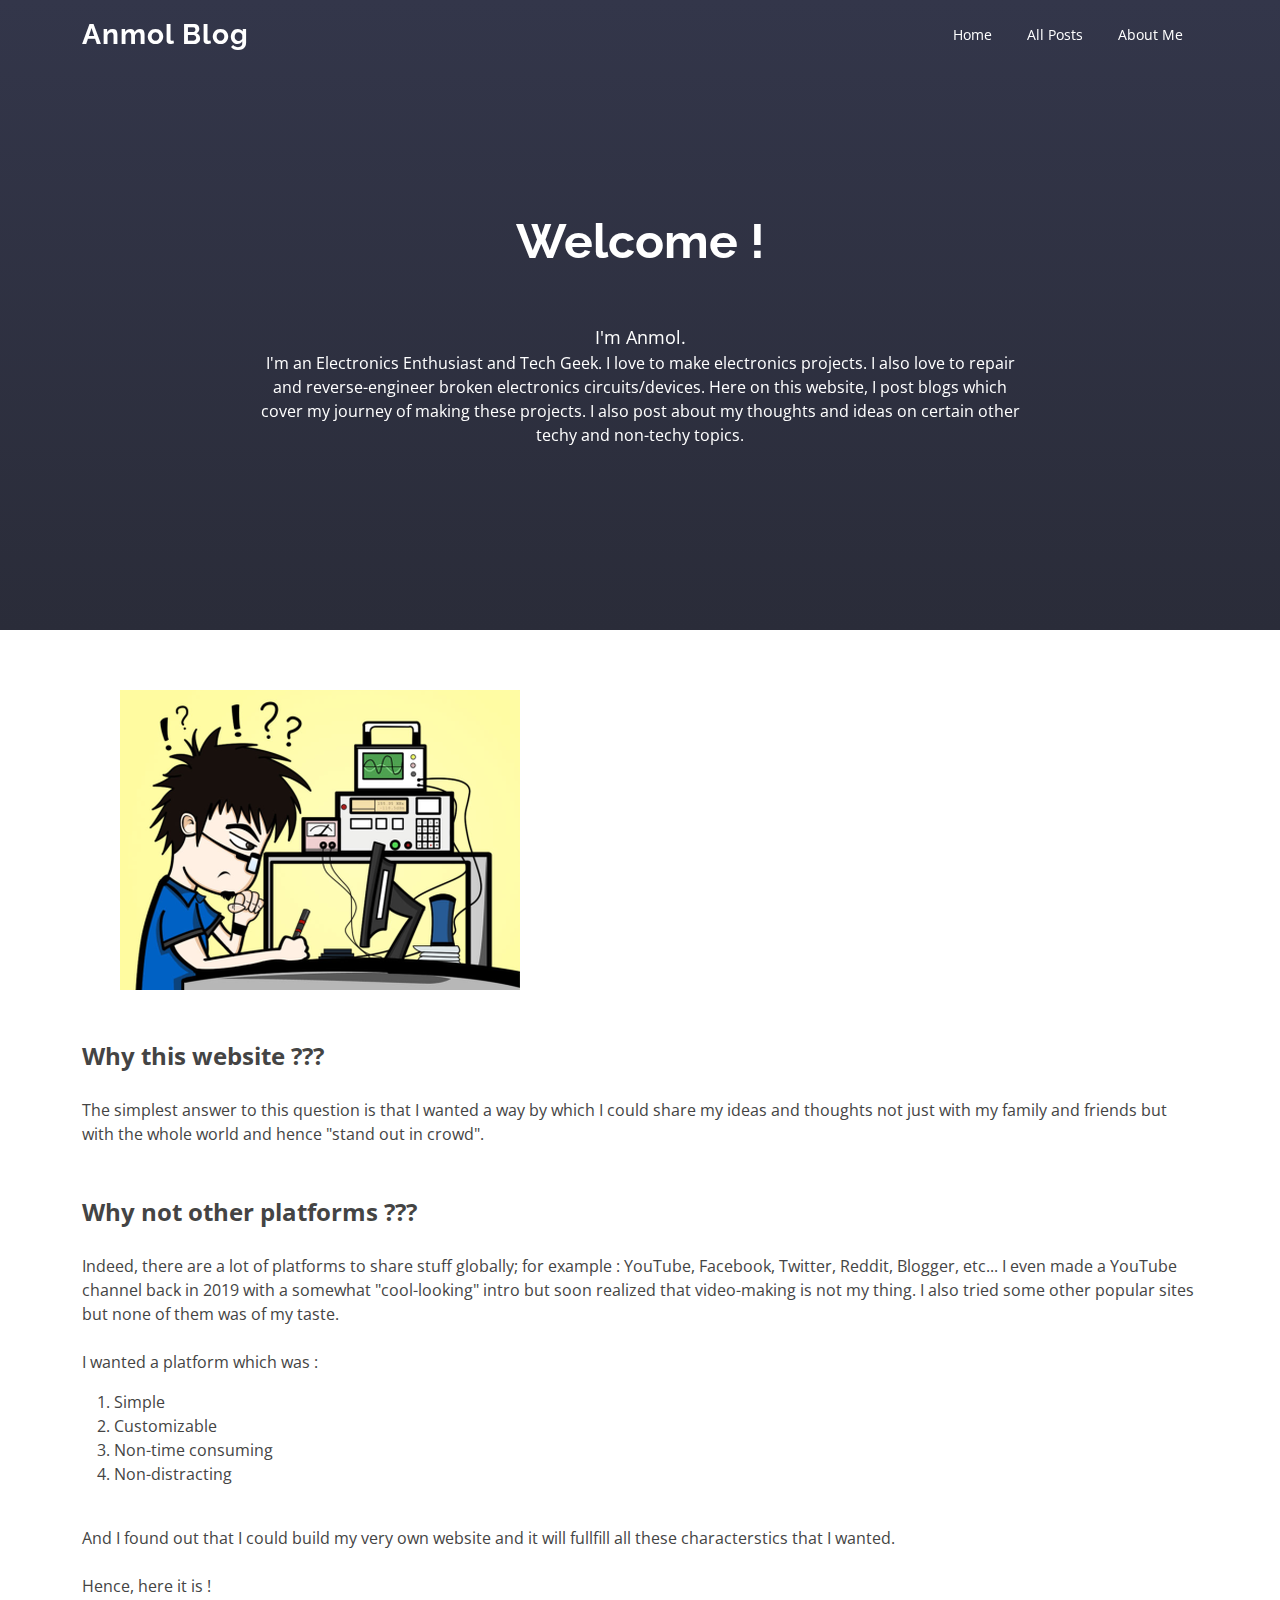
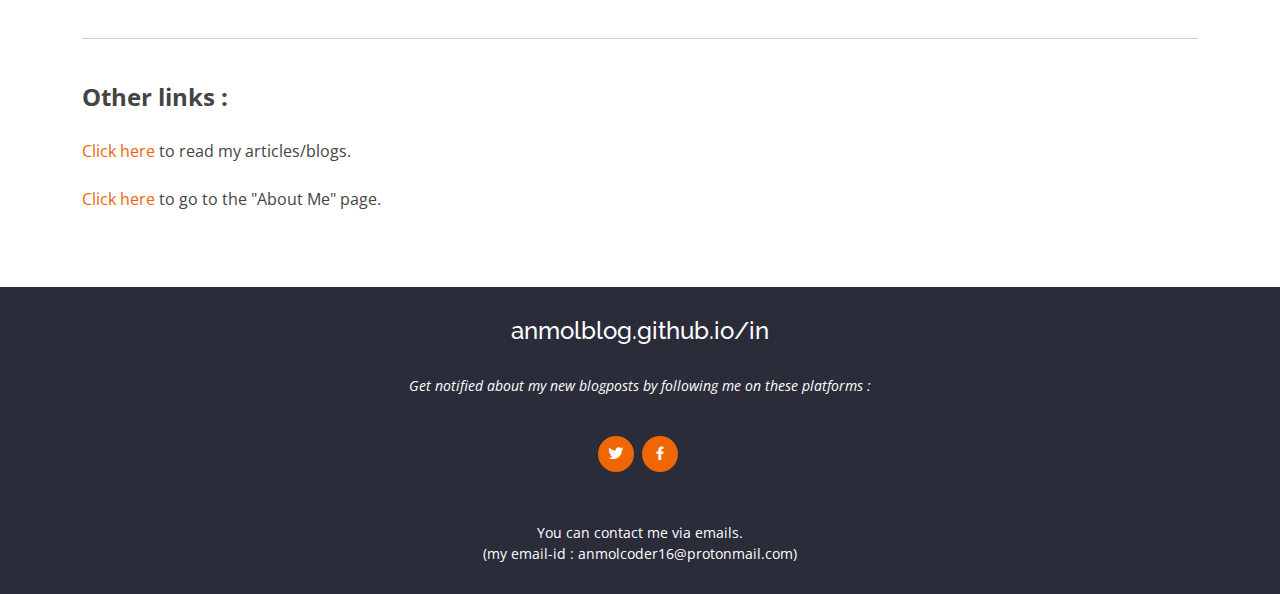
==== index.html @ 8e671363 "Add files via upload" ====
<!DOCTYPE html>
<html lang="en">

<head>
  <meta charset="utf-8">
  <meta content="width=device-width, initial-scale=1.0" name="viewport">

  <title>Anmol Blog</title>
  <meta content="" name="description">
  <meta content="" name="keywords">

  <!-- Favicons -->
  <link href="assets/img/favicon.png" rel="icon">
  <link href="assets/img/apple-touch-icon.png" rel="apple-touch-icon">

  <!-- Google Fonts -->
  <link href="https://fonts.googleapis.com/css?family=Open+Sans:300,300i,400,400i,600,600i,700,700i|Raleway:300,300i,400,400i,500,500i,600,600i,700,700i|Poppins:300,300i,400,400i,500,500i,600,600i,700,700i" rel="stylesheet">

  <!-- Vendor CSS Files -->
  <link href="assets/vendor/animate.css/animate.min.css" rel="stylesheet">
  <link href="assets/vendor/aos/aos.css" rel="stylesheet">
  <link href="assets/vendor/bootstrap/css/bootstrap.min.css" rel="stylesheet">
  <link href="assets/vendor/bootstrap-icons/bootstrap-icons.css" rel="stylesheet">
  <link href="assets/vendor/boxicons/css/boxicons.min.css" rel="stylesheet">
  <link href="assets/vendor/glightbox/css/glightbox.min.css" rel="stylesheet">
  <link href="assets/vendor/remixicon/remixicon.css" rel="stylesheet">
  <link href="assets/vendor/swiper/swiper-bundle.min.css" rel="stylesheet">

  <!-- Template Main CSS File -->
  <link href="assets/css/style.css" rel="stylesheet">

</head>

<body>

  <!-- ======= Header ======= -->
  <header id="header" class="fixed-top d-flex align-items-center  header-transparent ">
    <div class="container d-flex align-items-center justify-content-between">

      <div class="logo">
        <h1><a>Anmol Blog</a></h1>
        <!-- Uncomment below if you prefer to use an image logo -->
        <!-- <a href="index.html"><img src="assets/img/logo.png" alt="" class="img-fluid"></a>-->
      </div>

      <nav id="navbar" class="navbar">
        <ul>
          <li><a class="nav-link" href="index.html">Home</a></li>
          <li><a class="nav-link" href="blogs-list.html">All Posts</a></li>
          <li><a class="nav-link" href="about-me.html">About Me</a></li>
        </ul>
        <i class="bi bi-list mobile-nav-toggle"></i>
      </nav><!-- .navbar -->

    </div>
  </header><!-- End Header -->

  <!-- ======= Hero Section ======= -->
  <section id="hero" class="d-flex flex-column justify-content-end align-items-center">
    <div id="heroCarousel" data-bs-ride="carousel">

      <!-- Slide 1 -->
      <div class="carousel-item active">
        <div class="carousel-container">
          <h2>Welcome !</h2>
           
          <p><br><font size = "4"">I'm Anmol.</font><br>
I'm an Electronics Enthusiast and Tech Geek. I love to make electronics projects. I also love to repair and reverse-engineer broken electronics circuits/devices. Here on this website, I post blogs which cover my journey of making these projects. I also post about my thoughts and ideas on certain other techy and non-techy topics.</p>
        </div>
      </div>


    </div>

    

  </section><!-- End Hero -->

  <main id="main">




    <section class="inner-page">
      <div class="col-lg-6 order-1 order-lg-2 text-center">
                <img src="assets/img/nerd_guy.png" alt="" class="img-fluid">
      </div>
<br><br>
      <div class="container">
        <p>

         <font size = "5"><b>Why this website ???</b></font>
         <br><br>
         The simplest answer to this question is that I wanted a way by which I could share my ideas and thoughts not just with my family and friends but with the whole world and hence "stand out in crowd".
<br><br><br>
         <font size = "5"><b>Why not other platforms ???</b></font>
         <br><br>


         Indeed, there are a lot of platforms to share stuff globally; for example : YouTube, Facebook, Twitter, Reddit, Blogger, etc... I even made a YouTube channel back in 2019 with a somewhat "cool-looking" intro but soon realized that video-making is not my thing. I also tried some other popular sites but none of them was of my taste.
<br><br>
I wanted a platform which was :
<br>
<ol>
<li>Simple</li>
<li>Customizable</li>
<li>Non-time consuming</li>
<li>Non-distracting</li>
</ol>
<br>
And I found out that I could build my very own website and it will fullfill all these characterstics that I wanted.
<br><br>
Hence, here it is !
<br>
<br>
<hr>
<br>
<font size = "5"><b>Other links :</b></font>
<br><br>
<a href = "blogs-list.html">Click here</a> to read my articles/blogs.
<br><br>
<a href = "about-me.html">Click here</a> to go to the "About Me" page.

        </p>
      </div>
    </section>











  </main><!-- End #main -->

  <!-- ======= Footer ======= -->
  <footer id="footer">
    <div class="container">
      <h4>anmolblog.github.io/in</h4>

      <br>
      <p>Get notified about my new blogposts by following me on these platforms :</p>
      <div class="social-links">
        <a href="#" class="twitter"><i class="bx bxl-twitter"></i></a>
        <a href="#" class="facebook"><i class="bx bxl-facebook"></i></a>
      </div>
      You can contact me via emails.<br>(my email-id : anmolcoder16@protonmail.com)
    </div>
  </footer><!-- End Footer -->


  <a href="#" class="back-to-top d-flex align-items-center justify-content-center"><i class="bi bi-arrow-up-short"></i></a>

  <!-- Vendor JS Files -->
  <script src="assets/vendor/aos/aos.js"></script>
  <script src="assets/vendor/bootstrap/js/bootstrap.bundle.min.js"></script>
  <script src="assets/vendor/glightbox/js/glightbox.min.js"></script>
  <script src="assets/vendor/isotope-layout/isotope.pkgd.min.js"></script>
  <script src="assets/vendor/php-email-form/validate.js"></script>
  <script src="assets/vendor/swiper/swiper-bundle.min.js"></script>

  <!-- Template Main JS File -->
  <script src="assets/js/main.js"></script>

</body>

</html>
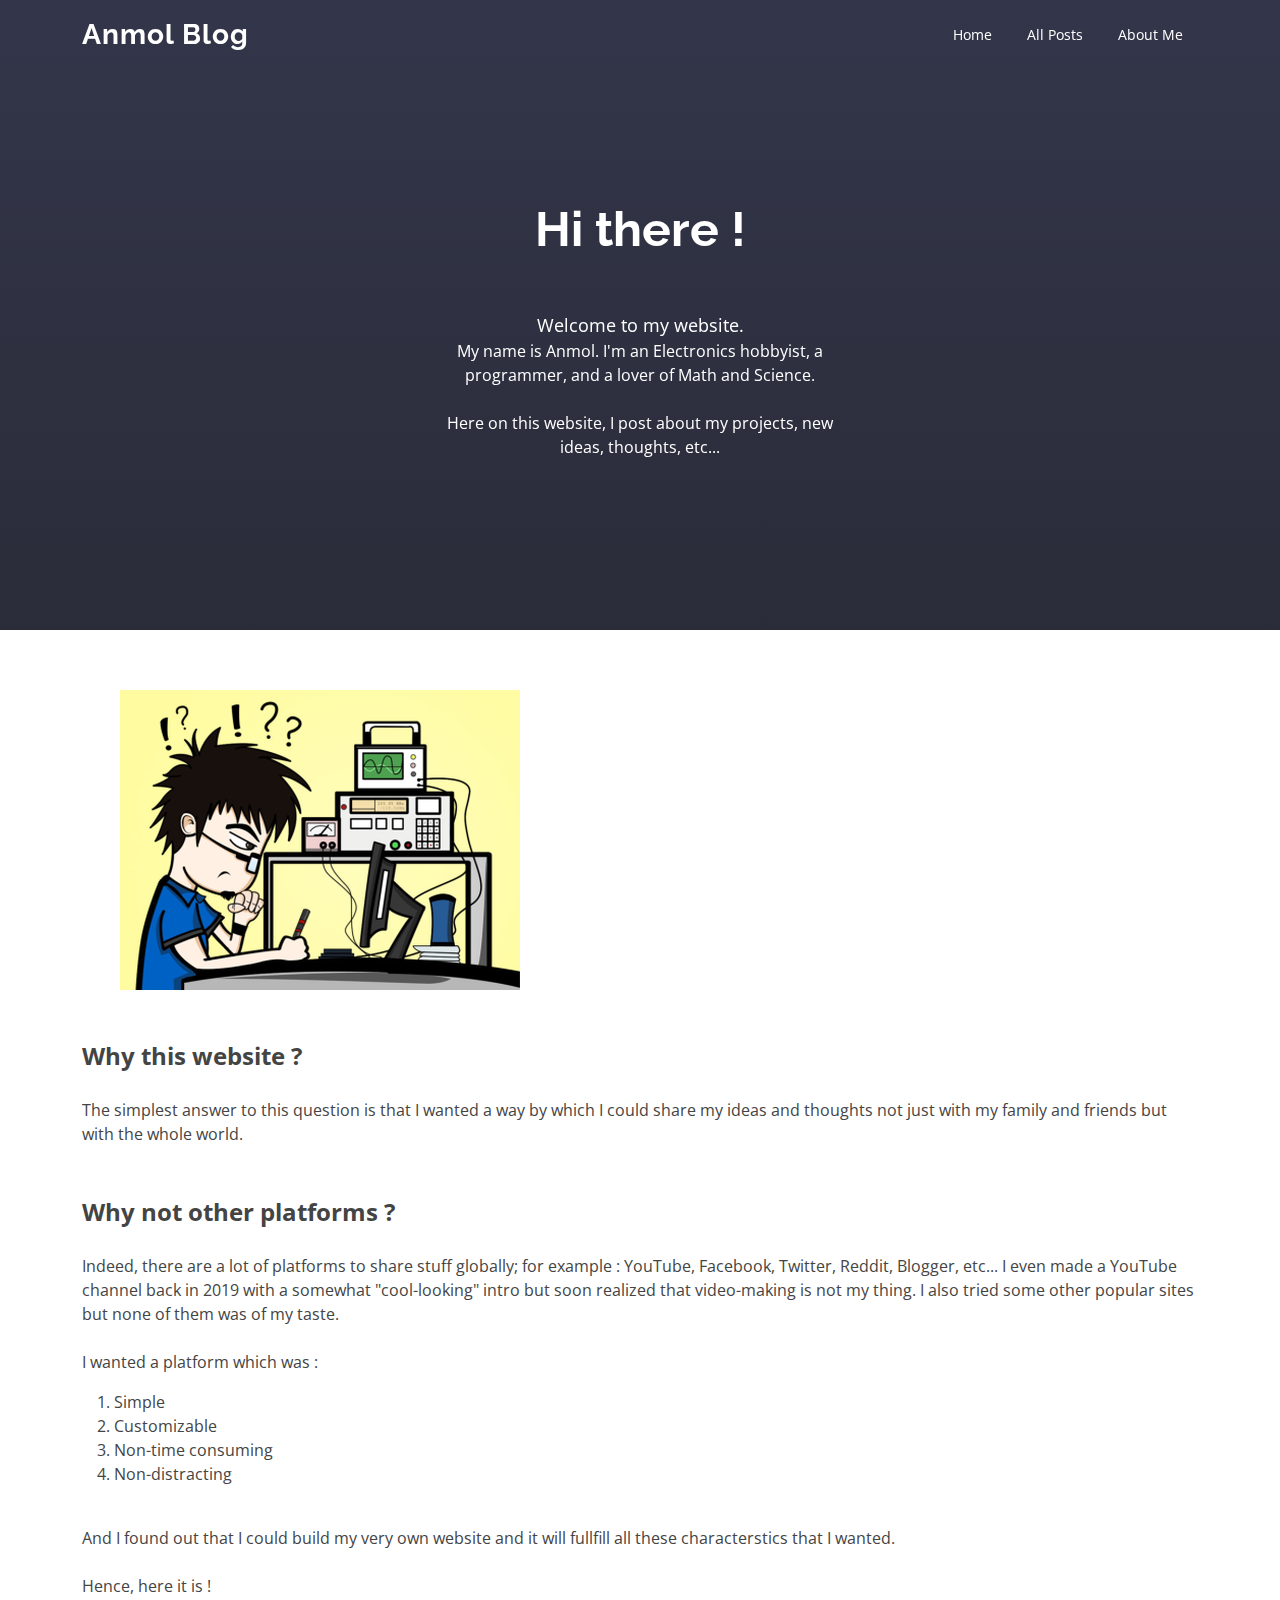
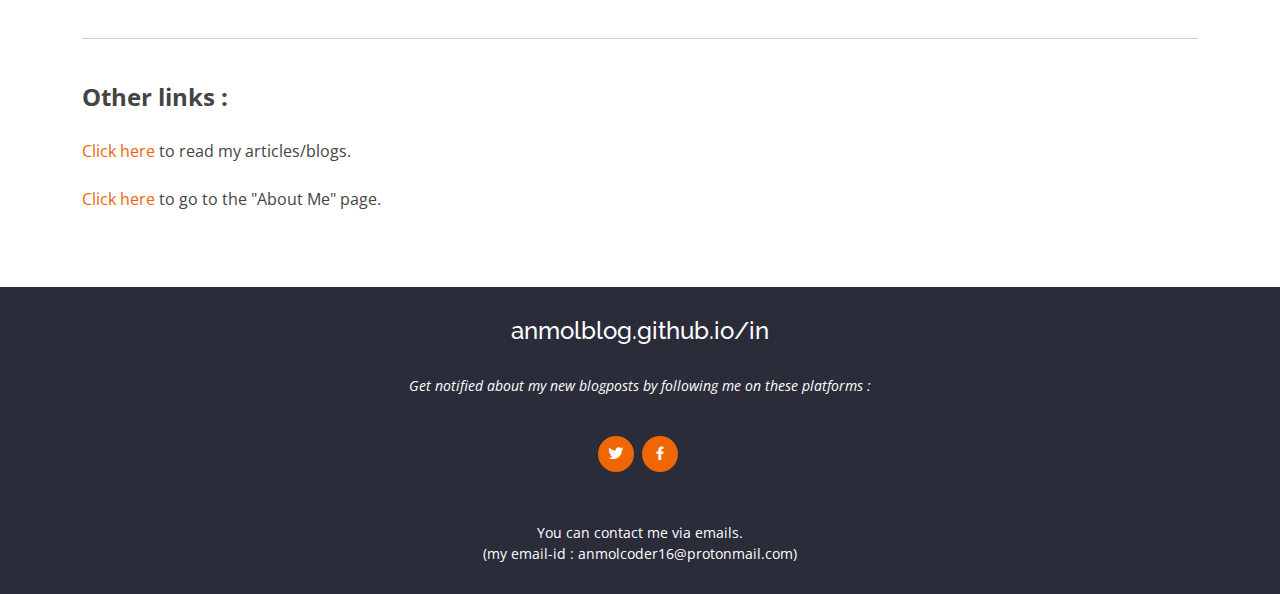
==== commit 5532cf69: "Add files via upload" ====
--- a/index.html
+++ b/index.html
@@ -62,10 +62,12 @@
       <!-- Slide 1 -->
       <div class="carousel-item active">
         <div class="carousel-container">
-          <h2>Welcome !</h2>
+          <h2>Hi there !</h2>
            
-          <p><br><font size = "4"">I'm Anmol.</font><br>
-I'm an Electronics Enthusiast and Tech Geek. I love to make electronics projects. I also love to repair and reverse-engineer broken electronics circuits/devices. Here on this website, I post blogs which cover my journey of making these projects. I also post about my thoughts and ideas on certain other techy and non-techy topics.</p>
+          <p><br><font size = "4"">Welcome to my website.</font><br>
+My name is Anmol. I'm an Electronics hobbyist, a programmer, and a lover of Math and Science.<br><br>
+
+Here on this website, I post about my projects, new ideas, thoughts, etc...</p>
         </div>
       </div>
 
@@ -89,11 +91,11 @@
       <div class="container">
         <p>
 
-         <font size = "5"><b>Why this website ???</b></font>
+         <font size = "5"><b>Why this website ?</b></font>
          <br><br>
-         The simplest answer to this question is that I wanted a way by which I could share my ideas and thoughts not just with my family and friends but with the whole world and hence "stand out in crowd".
+         The simplest answer to this question is that I wanted a way by which I could share my ideas and thoughts not just with my family and friends but with the whole world.
 <br><br><br>
-         <font size = "5"><b>Why not other platforms ???</b></font>
+         <font size = "5"><b>Why not other platforms ?</b></font>
          <br><br>
 
 
@@ -146,7 +148,7 @@
       <p>Get notified about my new blogposts by following me on these platforms :</p>
       <div class="social-links">
         <a href="#" class="twitter"><i class="bx bxl-twitter"></i></a>
-        <a href="#" class="facebook"><i class="bx bxl-facebook"></i></a>
+        <a href="https://www.facebook.com/profile.php?id=100070206152099" class="facebook"><i class="bx bxl-facebook"></i></a>
       </div>
       You can contact me via emails.<br>(my email-id : anmolcoder16@protonmail.com)
     </div>
